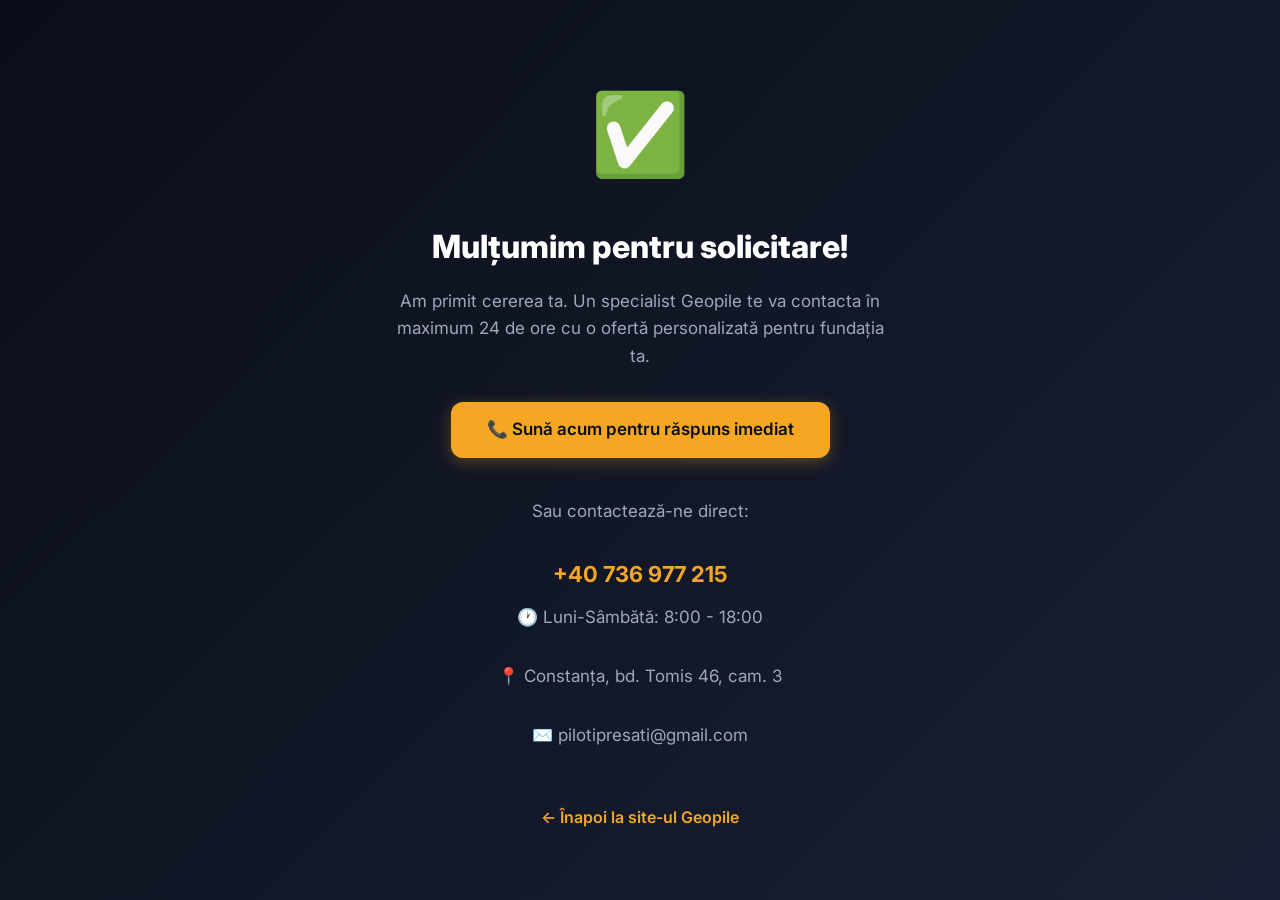
==== multumim.html @ 4d6eda62 "Initial: high-conversion landing page for FB ads (Romanian market) - Single-page landing optimized f" ====
<!DOCTYPE html>
<html lang="ro">
<head>
    <meta charset="UTF-8">
    <meta name="viewport" content="width=device-width, initial-scale=1.0">
    <title>Mulțumim! — Geopile</title>
    <link rel="preconnect" href="https://fonts.googleapis.com">
    <link rel="preconnect" href="https://fonts.gstatic.com" crossorigin>
    <link href="https://fonts.googleapis.com/css2?family=Inter:wght@400;500;600;700;800;900&display=swap" rel="stylesheet">
    <link rel="stylesheet" href="style.css">
    
    <!-- Meta Pixel Code -->
    <script>
    !function(f,b,e,v,n,t,s)
    {if(f.fbq)return;n=f.fbq=function(){n.callMethod?
    n.callMethod.apply(n,arguments):n.queue.push(arguments)};
    if(!f._fbq)f._fbq=n;n.push=n;n.loaded=!0;n.version='2.0';
    n.queue=[];t=b.createElement(e);t.async=!0;
    t.src=v;s=b.getElementsByTagName(e)[0];
    s.parentNode.insertBefore(t,s)}(window, document,'script',
    'https://connect.facebook.net/en_US/fbevents.js');
    fbq('init', 'YOUR_PIXEL_ID_HERE');
    fbq('track', 'PageView');
    // Track successful form submission as Lead conversion
    fbq('track', 'Lead', {
        content_name: 'Geopile Form Submission',
        content_category: 'Foundation Inquiry',
        value: 1,
        currency: 'EUR'
    });
    </script>
    <noscript><img height="1" width="1" style="display:none"
    src="https://www.facebook.com/tr?id=YOUR_PIXEL_ID_HERE&ev=PageView&noscript=1"/></noscript>
</head>
<body>

<section class="thank-you">
    <div class="thank-you-content">
        <div class="thank-you-icon">✅</div>
        <h1>Mulțumim pentru solicitare!</h1>
        <p>Am primit cererea ta. Un specialist Geopile te va contacta în maximum 24 de ore cu o ofertă personalizată pentru fundația ta.</p>
        
        <a href="tel:+40736977215" class="btn btn-primary btn-lg" onclick="fbq('track', 'Contact');">
            📞 Sună acum pentru răspuns imediat
        </a>
        
        <div class="thank-you-phone">
            <p>Sau contactează-ne direct:</p>
            <a href="tel:+40736977215">+40 736 977 215</a>
            <p style="margin-top: 12px;">🕐 Luni-Sâmbătă: 8:00 - 18:00</p>
            <p>📍 Constanța, bd. Tomis 46, cam. 3</p>
            <p>✉️ pilotipresati@gmail.com</p>
        </div>
        
        <a href="https://geopile.eu/" style="display: inline-block; margin-top: 24px; color: #f5a623; font-weight: 600;">← Înapoi la site-ul Geopile</a>
    </div>
</section>

</body>
</html>
---- style.css ----
/* ===== RESET & BASE ===== */
*, *::before, *::after {
    box-sizing: border-box;
    margin: 0;
    padding: 0;
}

:root {
    --dark: #0a0e1a;
    --dark-2: #131826;
    --dark-3: #1a2033;
    --accent: #f5a623;
    --accent-2: #ff8c00;
    --accent-hover: #e0941a;
    --white: #ffffff;
    --gray: #a0a8b8;
    --gray-light: #e8ebf0;
    --green: #22c55e;
    --radius: 12px;
    --shadow: 0 4px 24px rgba(0, 0, 0, 0.15);
    --shadow-lg: 0 8px 40px rgba(0, 0, 0, 0.25);
    --container: 1140px;
}

html {
    scroll-behavior: smooth;
    -webkit-text-size-adjust: 100%;
}

body {
    font-family: 'Inter', -apple-system, BlinkMacSystemFont, 'Segoe UI', Roboto, sans-serif;
    font-size: 16px;
    line-height: 1.6;
    color: var(--dark);
    background: var(--white);
    overflow-x: hidden;
}

img {
    max-width: 100%;
    height: auto;
    display: block;
}

a {
    color: inherit;
    text-decoration: none;
}

.container {
    max-width: var(--container);
    margin: 0 auto;
    padding: 0 20px;
}

/* ===== BUTTONS ===== */
.btn {
    display: inline-flex;
    align-items: center;
    justify-content: center;
    gap: 8px;
    padding: 12px 28px;
    border-radius: var(--radius);
    font-weight: 600;
    font-size: 15px;
    transition: all 0.25s ease;
    cursor: pointer;
    border: none;
    text-align: center;
    line-height: 1.4;
}

.btn-primary {
    background: var(--accent);
    color: var(--dark);
    box-shadow: 0 4px 16px rgba(245, 166, 35, 0.3);
}

.btn-primary:hover {
    background: var(--accent-hover);
    transform: translateY(-2px);
    box-shadow: 0 6px 24px rgba(245, 166, 35, 0.4);
}

.btn-outline {
    background: transparent;
    color: var(--white);
    border: 2px solid rgba(255, 255, 255, 0.3);
}

.btn-outline:hover {
    background: rgba(255, 255, 255, 0.1);
    border-color: var(--white);
}

.btn-lg {
    padding: 16px 36px;
    font-size: 17px;
}

.btn-block {
    width: 100%;
    display: flex;
}

/* ===== STICKY CTA (mobile) ===== */
.sticky-cta {
    position: fixed;
    bottom: 0;
    left: 0;
    right: 0;
    display: flex;
    z-index: 1000;
    background: var(--dark);
    padding: 10px 12px;
    gap: 8px;
    box-shadow: 0 -4px 20px rgba(0, 0, 0, 0.3);
    display: none;
}

.sticky-btn {
    flex: 1;
    display: flex;
    align-items: center;
    justify-content: center;
    gap: 6px;
    padding: 14px 8px;
    border-radius: 10px;
    font-weight: 700;
    font-size: 14px;
    transition: all 0.2s;
}

.sticky-call {
    background: var(--accent);
    color: var(--dark);
}

.sticky-form {
    background: var(--dark-3);
    color: var(--white);
    border: 1px solid var(--accent);
}

@media (max-width: 768px) {
    .sticky-cta {
        display: flex;
    }
    
    body {
        padding-bottom: 70px;
    }
}

/* ===== HERO ===== */
.hero {
    position: relative;
    min-height: 90vh;
    display: flex;
    align-items: center;
    background: linear-gradient(135deg, #0a0e1a 0%, #1a2033 50%, #0d1b2a 100%);
    overflow: hidden;
}

.hero::before {
    content: '';
    position: absolute;
    top: 0;
    left: 0;
    right: 0;
    bottom: 0;
    background-image: url('https://geopile.eu/wp-content/uploads/2023/10/hero-bg.jpg');
    background-size: cover;
    background-position: center;
    opacity: 0.3;
}

.hero-overlay {
    position: absolute;
    top: 0;
    left: 0;
    right: 0;
    bottom: 0;
    background: linear-gradient(180deg, rgba(10, 14, 26, 0.7) 0%, rgba(10, 14, 26, 0.85) 100%);
}

.hero-content {
    position: relative;
    z-index: 2;
    max-width: 720px;
    padding: 60px 20px;
    margin: 0 auto;
    text-align: center;
}

.hero-badge {
    display: inline-block;
    background: rgba(245, 166, 35, 0.15);
    color: var(--accent);
    padding: 8px 20px;
    border-radius: 50px;
    font-size: 14px;
    font-weight: 600;
    margin-bottom: 24px;
    border: 1px solid rgba(245, 166, 35, 0.3);
}

.hero h1 {
    font-size: clamp(32px, 6vw, 56px);
    font-weight: 900;
    line-height: 1.15;
    color: var(--white);
    margin-bottom: 20px;
    letter-spacing: -0.5px;
}

.accent {
    color: var(--accent);
}

.hero-subtitle {
    font-size: clamp(16px, 3vw, 20px);
    color: var(--gray);
    margin-bottom: 32px;
    max-width: 580px;
    margin-left: auto;
    margin-right: auto;
}

.hero-ctas {
    display: flex;
    gap: 16px;
    justify-content: center;
    flex-wrap: wrap;
    margin-bottom: 32px;
}

.hero-trust {
    display: flex;
    gap: 24px;
    justify-content: center;
    flex-wrap: wrap;
}

.trust-item {
    color: var(--gray-light);
    font-size: 14px;
    font-weight: 500;
}

@media (max-width: 600px) {
    .hero-ctas {
        flex-direction: column;
    }
    
    .hero-ctas .btn {
        width: 100%;
    }
    
    .hero-trust {
        flex-direction: column;
        gap: 8px;
    }
}

/* ===== TRUST BAR ===== */
.trust-bar {
    background: var(--dark-2);
    padding: 40px 0;
}

.trust-grid {
    display: grid;
    grid-template-columns: repeat(4, 1fr);
    gap: 20px;
    text-align: center;
}

.trust-stat {
    padding: 10px;
}

.stat-number {
    font-size: clamp(28px, 5vw, 42px);
    font-weight: 900;
    color: var(--accent);
    line-height: 1;
}

.stat-label {
    color: var(--gray);
    font-size: 14px;
    margin-top: 6px;
}

@media (max-width: 600px) {
    .trust-grid {
        grid-template-columns: repeat(2, 1fr);
        gap: 30px 10px;
    }
}

/* ===== SECTION HEADER ===== */
.section-header {
    text-align: center;
    margin-bottom: 48px;
    padding: 0 10px;
}

.section-header.light h2,
.section-header.light p {
    color: var(--white);
}

.section-tag {
    display: inline-block;
    background: rgba(245, 166, 35, 0.1);
    color: var(--accent);
    padding: 6px 16px;
    border-radius: 50px;
    font-size: 13px;
    font-weight: 700;
    text-transform: uppercase;
    letter-spacing: 0.5px;
    margin-bottom: 16px;
}

.section-header h2 {
    font-size: clamp(26px, 4vw, 38px);
    font-weight: 800;
    color: var(--dark);
    margin-bottom: 12px;
    letter-spacing: -0.5px;
}

.section-header p {
    color: var(--gray);
    font-size: 17px;
}

/* ===== SERVICES ===== */
.services {
    padding: 80px 0;
    background: var(--gray-light);
}

.services-grid {
    display: grid;
    grid-template-columns: repeat(3, 1fr);
    gap: 24px;
}

.service-card {
    background: var(--white);
    border-radius: var(--radius);
    padding: 32px 28px;
    box-shadow: var(--shadow);
    transition: all 0.3s ease;
    border-top: 4px solid transparent;
}

.service-card:hover {
    transform: translateY(-6px);
    box-shadow: var(--shadow-lg);
    border-top-color: var(--accent);
}

.service-icon {
    font-size: 40px;
    margin-bottom: 16px;
}

.service-card h3 {
    font-size: 20px;
    font-weight: 700;
    margin-bottom: 12px;
    color: var(--dark);
}

.service-card p {
    color: var(--gray);
    font-size: 15px;
    margin-bottom: 16px;
}

.service-card ul {
    list-style: none;
    padding: 0;
}

.service-card ul li {
    padding: 4px 0;
    color: var(--dark-2);
    font-size: 14px;
    position: relative;
    padding-left: 20px;
}

.service-card ul li::before {
    content: '✓';
    color: var(--accent);
    font-weight: 700;
    position: absolute;
    left: 0;
}

@media (max-width: 900px) {
    .services-grid {
        grid-template-columns: repeat(2, 1fr);
    }
}

@media (max-width: 600px) {
    .services-grid {
        grid-template-columns: 1fr;
    }
    
    .services {
        padding: 60px 0;
    }
}

/* ===== WHY US ===== */
.why-us {
    padding: 80px 0;
    background: var(--dark);
}

.why-grid {
    display: grid;
    grid-template-columns: repeat(3, 1fr);
    gap: 32px;
}

.why-item {
    text-align: center;
}

.why-icon {
    font-size: 48px;
    margin-bottom: 16px;
}

.why-item h3 {
    font-size: 18px;
    font-weight: 700;
    color: var(--white);
    margin-bottom: 10px;
}

.why-item p {
    color: var(--gray);
    font-size: 15px;
    line-height: 1.6;
}

@media (max-width: 900px) {
    .why-grid {
        grid-template-columns: repeat(2, 1fr);
    }
}

@media (max-width: 600px) {
    .why-grid {
        grid-template-columns: 1fr;
        gap: 28px;
    }
}

/* ===== PROCESS ===== */
.process {
    padding: 80px 0;
    background: var(--white);
}

.process-steps {
    display: grid;
    grid-template-columns: repeat(4, 1fr);
    gap: 24px;
    position: relative;
}

.process-steps::before {
    content: '';
    position: absolute;
    top: 30px;
    left: 12%;
    right: 12%;
    height: 2px;
    background: linear-gradient(90deg, var(--accent) 0%, var(--accent-2) 100%);
    opacity: 0.3;
}

.step {
    text-align: center;
    position: relative;
    z-index: 1;
}

.step-number {
    width: 60px;
    height: 60px;
    border-radius: 50%;
    background: var(--accent);
    color: var(--dark);
    font-size: 24px;
    font-weight: 900;
    display: flex;
    align-items: center;
    justify-content: center;
    margin: 0 auto 16px;
    box-shadow: 0 4px 16px rgba(245, 166, 35, 0.4);
    border: 4px solid var(--white);
}

.step-content h3 {
    font-size: 17px;
    font-weight: 700;
    margin-bottom: 8px;
}

.step-content p {
    color: var(--gray);
    font-size: 14px;
}

@media (max-width: 768px) {
    .process-steps {
        grid-template-columns: repeat(2, 1fr);
        gap: 32px;
    }
    
    .process-steps::before {
        display: none;
    }
}

@media (max-width: 480px) {
    .process-steps {
        grid-template-columns: 1fr;
    }
}

/* ===== PROJECTS ===== */
.projects {
    padding: 80px 0;
    background: var(--gray-light);
}

.projects-grid {
    display: grid;
    grid-template-columns: repeat(4, 1fr);
    gap: 20px;
    margin-bottom: 40px;
}

.project-card {
    position: relative;
    border-radius: var(--radius);
    overflow: hidden;
    aspect-ratio: 4/3;
    box-shadow: var(--shadow);
    cursor: pointer;
}

.project-card img {
    width: 100%;
    height: 100%;
    object-fit: cover;
    transition: transform 0.4s ease;
}

.project-card:hover img {
    transform: scale(1.08);
}

.project-overlay {
    position: absolute;
    bottom: 0;
    left: 0;
    right: 0;
    padding: 16px;
    background: linear-gradient(180deg, transparent 0%, rgba(10, 14, 26, 0.9) 100%);
    display: flex;
    flex-direction: column;
    gap: 4px;
}

.project-year {
    color: var(--accent);
    font-weight: 700;
    font-size: 14px;
}

.project-type {
    color: var(--white);
    font-size: 13px;
}

.projects-cta {
    text-align: center;
}

@media (max-width: 768px) {
    .projects-grid {
        grid-template-columns: repeat(2, 1fr);
    }
}

@media (max-width: 480px) {
    .projects-grid {
        grid-template-columns: 1fr;
    }
}

/* ===== TESTIMONIALS ===== */
.testimonials {
    padding: 80px 0;
    background: var(--white);
}

.testimonials-grid {
    display: grid;
    grid-template-columns: repeat(3, 1fr);
    gap: 24px;
}

.testimonial-card {
    background: var(--gray-light);
    border-radius: var(--radius);
    padding: 28px;
    position: relative;
}

.testimonial-card::before {
    content: '"';
    position: absolute;
    top: 10px;
    right: 24px;
    font-size: 64px;
    color: var(--accent);
    opacity: 0.2;
    line-height: 1;
}

.stars {
    margin-bottom: 12px;
    font-size: 16px;
}

.testimonial-card p {
    color: var(--dark-2);
    font-size: 15px;
    margin-bottom: 16px;
    font-style: italic;
}

.testimonial-author strong {
    display: block;
    font-size: 15px;
    color: var(--dark);
}

.testimonial-author span {
    color: var(--gray);
    font-size: 13px;
}

@media (max-width: 768px) {
    .testimonials-grid {
        grid-template-columns: 1fr;
    }
}

/* ===== LEAD FORM ===== */
.lead-section {
    padding: 80px 0;
    background: linear-gradient(135deg, var(--dark) 0%, var(--dark-3) 100%);
}

.lead-wrapper {
    display: grid;
    grid-template-columns: 1fr 1fr;
    gap: 48px;
    align-items: center;
}

.lead-info h2 {
    font-size: clamp(26px, 4vw, 36px);
    font-weight: 800;
    color: var(--white);
    margin-bottom: 16px;
}

.lead-info > p {
    color: var(--gray);
    font-size: 17px;
    margin-bottom: 28px;
}

.lead-benefits {
    display: flex;
    flex-direction: column;
    gap: 14px;
    margin-bottom: 32px;
}

.lead-benefit {
    display: flex;
    align-items: center;
    gap: 12px;
    color: var(--gray-light);
    font-size: 15px;
}

.lead-contact {
    padding-top: 24px;
    border-top: 1px solid rgba(255, 255, 255, 0.1);
}

.lead-contact p {
    color: var(--gray);
    font-size: 14px;
    margin-bottom: 8px;
}

.phone-link {
    display: inline-block;
    font-size: 28px;
    font-weight: 800;
    color: var(--accent);
    margin-bottom: 4px;
}

.hours {
    font-size: 13px !important;
    color: var(--gray) !important;
}

.lead-form-wrapper {
    background: var(--white);
    border-radius: 16px;
    padding: 36px 32px;
    box-shadow: var(--shadow-lg);
}

.lead-form-wrapper h3 {
    font-size: 22px;
    font-weight: 700;
    margin-bottom: 24px;
    color: var(--dark);
}

.form-group {
    margin-bottom: 18px;
}

.form-group label {
    display: block;
    font-size: 14px;
    font-weight: 600;
    margin-bottom: 6px;
    color: var(--dark-2);
}

.form-group input,
.form-group select,
.form-group textarea {
    width: 100%;
    padding: 12px 16px;
    border: 2px solid #e0e4ec;
    border-radius: 8px;
    font-size: 15px;
    font-family: inherit;
    transition: border-color 0.2s;
    background: var(--white);
    color: var(--dark);
}

.form-group input:focus,
.form-group select:focus,
.form-group textarea:focus {
    outline: none;
    border-color: var(--accent);
}

.form-group textarea {
    resize: vertical;
}

.form-disclaimer {
    text-align: center;
    font-size: 13px;
    color: var(--gray);
    margin-top: 12px;
}

@media (max-width: 768px) {
    .lead-wrapper {
        grid-template-columns: 1fr;
        gap: 32px;
    }
    
    .lead-form-wrapper {
        padding: 28px 20px;
    }
}

/* ===== FOOTER ===== */
.footer {
    background: var(--dark);
    color: var(--gray);
    padding: 60px 0 20px;
}

.footer-grid {
    display: grid;
    grid-template-columns: 2fr 1fr 1fr;
    gap: 40px;
    margin-bottom: 40px;
}

.footer-col h4 {
    color: var(--white);
    font-size: 18px;
    font-weight: 700;
    margin-bottom: 16px;
}

.footer-col p {
    font-size: 14px;
    line-height: 1.7;
    margin-bottom: 16px;
}

.footer-col ul {
    list-style: none;
    padding: 0;
}

.footer-col ul li {
    padding: 4px 0;
    font-size: 14px;
}

.footer-col ul li a {
    color: var(--gray);
    transition: color 0.2s;
}

.footer-col ul li a:hover {
    color: var(--accent);
}

.footer-social {
    display: flex;
    gap: 16px;
}

.footer-social a {
    color: var(--accent);
    font-size: 14px;
    font-weight: 600;
}

.footer-bottom {
    padding-top: 24px;
    border-top: 1px solid rgba(255, 255, 255, 0.08);
    text-align: center;
    font-size: 13px;
}

.footer-bottom a {
    color: var(--gray);
}

@media (max-width: 768px) {
    .footer-grid {
        grid-template-columns: 1fr;
        gap: 28px;
    }
}

/* ===== THANK YOU PAGE ===== */
.thank-you {
    min-height: 100vh;
    display: flex;
    align-items: center;
    justify-content: center;
    background: linear-gradient(135deg, var(--dark) 0%, var(--dark-3) 100%);
    padding: 20px;
    text-align: center;
}

.thank-you-content {
    max-width: 500px;
}

.thank-you-icon {
    font-size: 80px;
    margin-bottom: 24px;
}

.thank-you h1 {
    font-size: 32px;
    font-weight: 800;
    color: var(--white);
    margin-bottom: 16px;
}

.thank-you p {
    color: var(--gray);
    font-size: 17px;
    margin-bottom: 32px;
}

.thank-you .btn {
    margin-bottom: 16px;
}

.thank-you-phone {
    display: block;
    margin-top: 24px;
    color: var(--gray);
    font-size: 15px;
}

.thank-you-phone a {
    color: var(--accent);
    font-weight: 700;
    font-size: 22px;
}
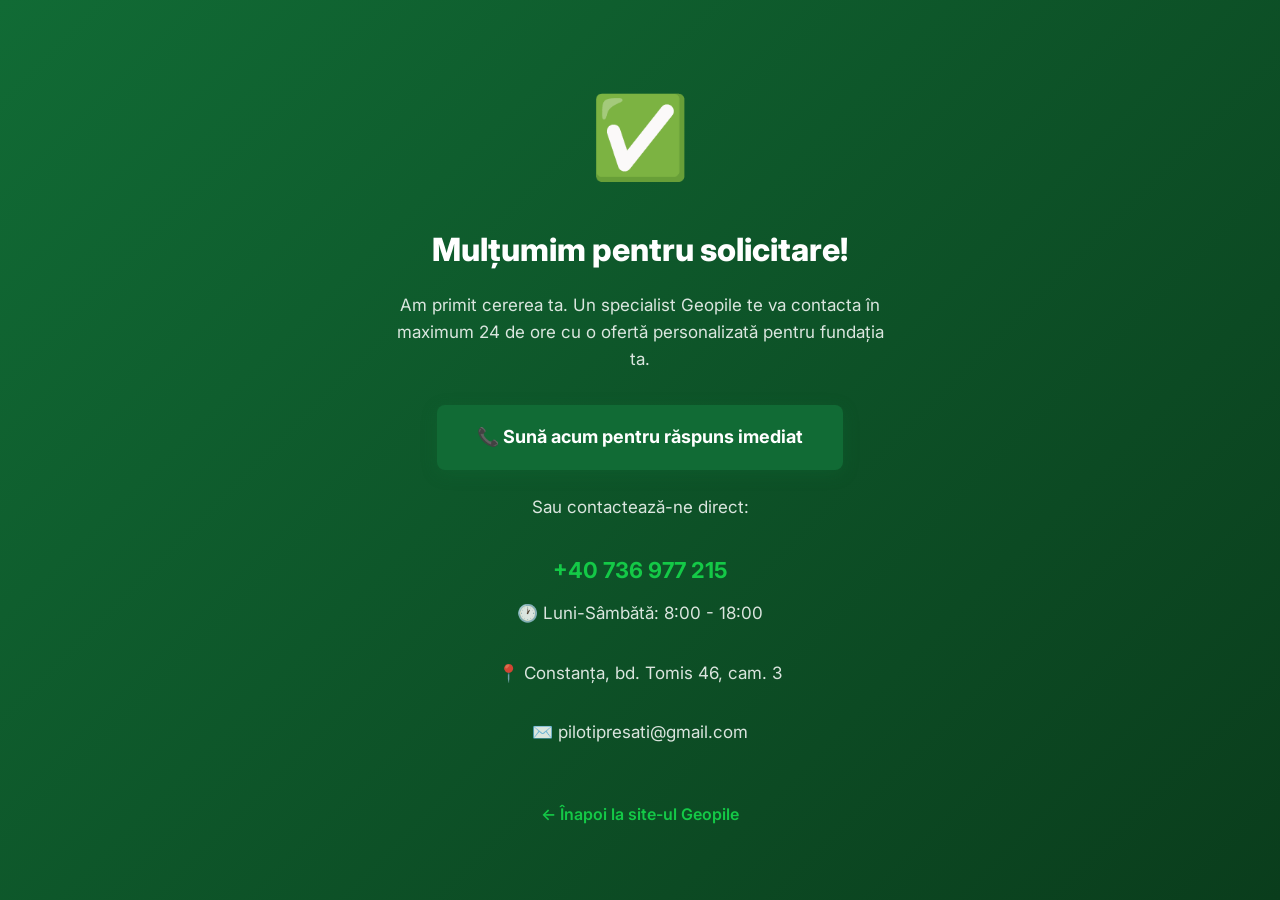
==== commit 795a65d3: "Redesign: concria.kiev.ua style with geopile.eu content - Green color scheme (#116b35 / #4fb725 / #1" ====
--- a/multumim.html
+++ b/multumim.html
@@ -9,7 +9,7 @@
     <link href="https://fonts.googleapis.com/css2?family=Inter:wght@400;500;600;700;800;900&display=swap" rel="stylesheet">
     <link rel="stylesheet" href="style.css">
     
-    <!-- Meta Pixel Code -->
+    <!-- Meta Pixel -->
     <script>
     !function(f,b,e,v,n,t,s)
     {if(f.fbq)return;n=f.fbq=function(){n.callMethod?
@@ -21,7 +21,6 @@
     'https://connect.facebook.net/en_US/fbevents.js');
     fbq('init', 'YOUR_PIXEL_ID_HERE');
     fbq('track', 'PageView');
-    // Track successful form submission as Lead conversion
     fbq('track', 'Lead', {
         content_name: 'Geopile Form Submission',
         content_category: 'Foundation Inquiry',
@@ -40,7 +39,7 @@
         <h1>Mulțumim pentru solicitare!</h1>
         <p>Am primit cererea ta. Un specialist Geopile te va contacta în maximum 24 de ore cu o ofertă personalizată pentru fundația ta.</p>
         
-        <a href="tel:+40736977215" class="btn btn-primary btn-lg" onclick="fbq('track', 'Contact');">
+        <a href="tel:+40736977215" class="btn btn-primary btn-lg" onclick="fbq('track','Contact');">
             📞 Sună acum pentru răspuns imediat
         </a>
         
@@ -52,7 +51,7 @@
             <p>✉️ pilotipresati@gmail.com</p>
         </div>
         
-        <a href="https://geopile.eu/" style="display: inline-block; margin-top: 24px; color: #f5a623; font-weight: 600;">← Înapoi la site-ul Geopile</a>
+        <a href="https://geopile.eu/" style="display: inline-block; margin-top: 24px; color: #14c947; font-weight: 600;">← Înapoi la site-ul Geopile</a>
     </div>
 </section>
 
--- a/style.css
+++ b/style.css
@@ -1,31 +1,24 @@
-/* ===== RESET & BASE ===== */
-*, *::before, *::after {
-    box-sizing: border-box;
-    margin: 0;
-    padding: 0;
-}
+/* ===== RESET ===== */
+*, *::before, *::after { box-sizing: border-box; margin: 0; padding: 0; }
 
 :root {
-    --dark: #0a0e1a;
-    --dark-2: #131826;
-    --dark-3: #1a2033;
-    --accent: #f5a623;
-    --accent-2: #ff8c00;
-    --accent-hover: #e0941a;
+    --green-dark: #116b35;
+    --green: #4fb725;
+    --green-light: #14c947;
+    --green-pale: #e8f5e9;
+    --dark: #1a1a1a;
+    --dark-2: #242424;
+    --gray: #666;
+    --gray-light: #f5f5f5;
+    --gray-border: #e0e0e0;
     --white: #ffffff;
-    --gray: #a0a8b8;
-    --gray-light: #e8ebf0;
-    --green: #22c55e;
-    --radius: 12px;
-    --shadow: 0 4px 24px rgba(0, 0, 0, 0.15);
-    --shadow-lg: 0 8px 40px rgba(0, 0, 0, 0.25);
-    --container: 1140px;
-}
-
-html {
-    scroll-behavior: smooth;
-    -webkit-text-size-adjust: 100%;
-}
+    --radius: 8px;
+    --shadow: 0 2px 16px rgba(0,0,0,0.08);
+    --shadow-lg: 0 8px 32px rgba(0,0,0,0.12);
+    --container: 1200px;
+}
+
+html { scroll-behavior: smooth; -webkit-text-size-adjust: 100%; }
 
 body {
     font-family: 'Inter', -apple-system, BlinkMacSystemFont, 'Segoe UI', Roboto, sans-serif;
@@ -36,897 +29,334 @@
     overflow-x: hidden;
 }
 
-img {
-    max-width: 100%;
-    height: auto;
-    display: block;
-}
-
-a {
-    color: inherit;
-    text-decoration: none;
-}
-
-.container {
-    max-width: var(--container);
-    margin: 0 auto;
-    padding: 0 20px;
-}
+img { max-width: 100%; height: auto; display: block; }
+a { color: inherit; text-decoration: none; }
+
+.container { max-width: var(--container); margin: 0 auto; padding: 0 20px; }
 
 /* ===== BUTTONS ===== */
 .btn {
-    display: inline-flex;
-    align-items: center;
-    justify-content: center;
-    gap: 8px;
-    padding: 12px 28px;
-    border-radius: var(--radius);
-    font-weight: 600;
-    font-size: 15px;
-    transition: all 0.25s ease;
-    cursor: pointer;
-    border: none;
-    text-align: center;
-    line-height: 1.4;
-}
-
+    display: inline-flex; align-items: center; justify-content: center; gap: 8px;
+    padding: 14px 32px; border-radius: var(--radius); font-weight: 700;
+    font-size: 16px; transition: all 0.25s; cursor: pointer; border: none; text-align: center;
+}
 .btn-primary {
-    background: var(--accent);
-    color: var(--dark);
-    box-shadow: 0 4px 16px rgba(245, 166, 35, 0.3);
-}
-
-.btn-primary:hover {
-    background: var(--accent-hover);
-    transform: translateY(-2px);
-    box-shadow: 0 6px 24px rgba(245, 166, 35, 0.4);
-}
-
-.btn-outline {
-    background: transparent;
-    color: var(--white);
-    border: 2px solid rgba(255, 255, 255, 0.3);
-}
-
-.btn-outline:hover {
-    background: rgba(255, 255, 255, 0.1);
-    border-color: var(--white);
-}
-
-.btn-lg {
-    padding: 16px 36px;
-    font-size: 17px;
-}
-
-.btn-block {
-    width: 100%;
-    display: flex;
-}
-
-/* ===== STICKY CTA (mobile) ===== */
+    background: var(--green-dark); color: var(--white);
+    box-shadow: 0 4px 16px rgba(17,107,53,0.3);
+}
+.btn-primary:hover { background: var(--green); transform: translateY(-2px); box-shadow: 0 6px 24px rgba(17,107,53,0.4); }
+.btn-outline { background: transparent; color: var(--white); border: 2px solid rgba(255,255,255,0.4); }
+.btn-outline:hover { background: rgba(255,255,255,0.1); border-color: var(--white); }
+.btn-lg { padding: 18px 40px; font-size: 18px; }
+.btn-block { width: 100%; display: flex; }
+
+/* ===== STICKY CTA ===== */
 .sticky-cta {
-    position: fixed;
-    bottom: 0;
-    left: 0;
-    right: 0;
-    display: flex;
-    z-index: 1000;
-    background: var(--dark);
-    padding: 10px 12px;
-    gap: 8px;
-    box-shadow: 0 -4px 20px rgba(0, 0, 0, 0.3);
-    display: none;
-}
-
+    position: fixed; bottom: 0; left: 0; right: 0; display: none;
+    z-index: 1000; background: var(--white); padding: 10px 12px; gap: 8px;
+    box-shadow: 0 -4px 20px rgba(0,0,0,0.15); border-top: 3px solid var(--green-dark);
+}
 .sticky-btn {
-    flex: 1;
-    display: flex;
-    align-items: center;
-    justify-content: center;
-    gap: 6px;
-    padding: 14px 8px;
-    border-radius: 10px;
-    font-weight: 700;
-    font-size: 14px;
-    transition: all 0.2s;
-}
-
-.sticky-call {
-    background: var(--accent);
-    color: var(--dark);
-}
-
-.sticky-form {
-    background: var(--dark-3);
-    color: var(--white);
-    border: 1px solid var(--accent);
-}
-
+    flex: 1; display: flex; align-items: center; justify-content: center; gap: 6px;
+    padding: 14px 8px; border-radius: 10px; font-weight: 700; font-size: 15px; transition: all 0.2s;
+}
+.sticky-call { background: var(--green-dark); color: var(--white); }
+.sticky-form { background: var(--green-pale); color: var(--green-dark); border: 2px solid var(--green-dark); }
 @media (max-width: 768px) {
-    .sticky-cta {
-        display: flex;
-    }
-    
-    body {
-        padding-bottom: 70px;
-    }
-}
+    .sticky-cta { display: flex; }
+    body { padding-bottom: 72px; }
+}
+
+/* ===== HEADER ===== */
+.header {
+    position: sticky; top: 0; z-index: 100;
+    background: var(--white); border-bottom: 1px solid var(--gray-border);
+    box-shadow: 0 1px 8px rgba(0,0,0,0.04);
+}
+.header-inner {
+    display: flex; align-items: center; justify-content: space-between;
+    padding: 12px 0; gap: 20px;
+}
+.logo img { height: 40px; }
+.nav { display: flex; gap: 28px; }
+.nav a { font-size: 15px; font-weight: 600; color: var(--dark); transition: color 0.2s; }
+.nav a:hover { color: var(--green-dark); }
+.header-phone { font-weight: 700; color: var(--green-dark); font-size: 16px; white-space: nowrap; }
+@media (max-width: 900px) { .nav { display: none; } }
+@media (max-width: 600px) { .header-phone { font-size: 14px; } }
 
 /* ===== HERO ===== */
 .hero {
-    position: relative;
-    min-height: 90vh;
-    display: flex;
-    align-items: center;
-    background: linear-gradient(135deg, #0a0e1a 0%, #1a2033 50%, #0d1b2a 100%);
+    position: relative; min-height: 85vh; display: flex; align-items: center;
     overflow: hidden;
 }
-
-.hero::before {
-    content: '';
-    position: absolute;
-    top: 0;
-    left: 0;
-    right: 0;
-    bottom: 0;
-    background-image: url('https://geopile.eu/wp-content/uploads/2023/10/hero-bg.jpg');
-    background-size: cover;
-    background-position: center;
-    opacity: 0.3;
-}
-
+.hero-bg {
+    position: absolute; inset: 0; background-size: cover; background-position: center;
+}
 .hero-overlay {
-    position: absolute;
-    top: 0;
-    left: 0;
-    right: 0;
-    bottom: 0;
-    background: linear-gradient(180deg, rgba(10, 14, 26, 0.7) 0%, rgba(10, 14, 26, 0.85) 100%);
-}
-
+    position: absolute; inset: 0;
+    background: linear-gradient(135deg, rgba(17,107,53,0.92) 0%, rgba(10,40,20,0.88) 100%);
+}
 .hero-content {
-    position: relative;
-    z-index: 2;
-    max-width: 720px;
-    padding: 60px 20px;
-    margin: 0 auto;
-    text-align: center;
-}
-
+    position: relative; z-index: 2; padding: 60px 0; max-width: 700px;
+}
 .hero-badge {
-    display: inline-block;
-    background: rgba(245, 166, 35, 0.15);
-    color: var(--accent);
-    padding: 8px 20px;
-    border-radius: 50px;
-    font-size: 14px;
-    font-weight: 600;
-    margin-bottom: 24px;
-    border: 1px solid rgba(245, 166, 35, 0.3);
-}
-
+    display: inline-block; background: rgba(255,255,255,0.15); color: var(--white);
+    padding: 8px 20px; border-radius: 50px; font-size: 14px; font-weight: 600;
+    margin-bottom: 24px; border: 1px solid rgba(255,255,255,0.3);
+}
 .hero h1 {
-    font-size: clamp(32px, 6vw, 56px);
-    font-weight: 900;
-    line-height: 1.15;
-    color: var(--white);
-    margin-bottom: 20px;
-    letter-spacing: -0.5px;
-}
-
-.accent {
-    color: var(--accent);
-}
-
+    font-size: clamp(30px, 5.5vw, 52px); font-weight: 900; line-height: 1.15;
+    color: var(--white); margin-bottom: 20px; letter-spacing: -0.5px;
+}
+.accent { color: var(--green-light); }
 .hero-subtitle {
-    font-size: clamp(16px, 3vw, 20px);
-    color: var(--gray);
-    margin-bottom: 32px;
-    max-width: 580px;
-    margin-left: auto;
-    margin-right: auto;
-}
-
-.hero-ctas {
-    display: flex;
-    gap: 16px;
-    justify-content: center;
-    flex-wrap: wrap;
-    margin-bottom: 32px;
-}
-
-.hero-trust {
-    display: flex;
-    gap: 24px;
-    justify-content: center;
-    flex-wrap: wrap;
-}
-
-.trust-item {
-    color: var(--gray-light);
-    font-size: 14px;
-    font-weight: 500;
-}
-
+    font-size: clamp(16px, 2.5vw, 19px); color: rgba(255,255,255,0.9);
+    margin-bottom: 32px; max-width: 560px;
+}
+.hero-ctas { display: flex; gap: 16px; flex-wrap: wrap; margin-bottom: 32px; }
+.hero-trust { display: flex; gap: 24px; flex-wrap: wrap; }
+.trust-item { color: rgba(255,255,255,0.95); font-size: 14px; font-weight: 500; }
 @media (max-width: 600px) {
-    .hero-ctas {
-        flex-direction: column;
-    }
-    
-    .hero-ctas .btn {
-        width: 100%;
-    }
-    
-    .hero-trust {
-        flex-direction: column;
-        gap: 8px;
-    }
+    .hero-ctas { flex-direction: column; }
+    .hero-ctas .btn { width: 100%; }
+    .hero-trust { flex-direction: column; gap: 8px; }
 }
 
 /* ===== TRUST BAR ===== */
-.trust-bar {
-    background: var(--dark-2);
-    padding: 40px 0;
-}
-
+.trust-bar { background: var(--green-dark); padding: 36px 0; }
 .trust-grid {
-    display: grid;
-    grid-template-columns: repeat(4, 1fr);
-    gap: 20px;
-    text-align: center;
-}
-
-.trust-stat {
-    padding: 10px;
-}
-
-.stat-number {
-    font-size: clamp(28px, 5vw, 42px);
-    font-weight: 900;
-    color: var(--accent);
-    line-height: 1;
-}
-
-.stat-label {
-    color: var(--gray);
-    font-size: 14px;
-    margin-top: 6px;
-}
-
+    display: grid; grid-template-columns: repeat(4, 1fr); gap: 20px; text-align: center;
+}
+.stat-number { font-size: clamp(28px, 5vw, 44px); font-weight: 900; color: var(--white); line-height: 1; }
+.stat-label { color: rgba(255,255,255,0.8); font-size: 14px; margin-top: 6px; }
+@media (max-width: 600px) { .trust-grid { grid-template-columns: repeat(2,1fr); gap: 24px 10px; } }
+
+/* ===== SECTION HEADER ===== */
+.section-header { text-align: center; margin-bottom: 48px; padding: 0 10px; }
+.section-tag {
+    display: inline-block; background: var(--green-pale); color: var(--green-dark);
+    padding: 6px 16px; border-radius: 50px; font-size: 13px; font-weight: 700;
+    text-transform: uppercase; letter-spacing: 0.5px; margin-bottom: 16px;
+}
+.section-header h2 {
+    font-size: clamp(26px, 4vw, 38px); font-weight: 800; color: var(--dark);
+    margin-bottom: 12px; letter-spacing: -0.5px;
+}
+.section-header p { color: var(--gray); font-size: 17px; }
+.section-tag.light { background: rgba(255,255,255,0.15); color: var(--white); }
+
+/* ===== ADVANTAGES ===== */
+.advantages { padding: 80px 0; background: var(--white); }
+.adv-grid { display: grid; grid-template-columns: repeat(3, 1fr); gap: 24px; }
+.adv-card {
+    background: var(--white); border: 2px solid var(--gray-border); border-radius: var(--radius);
+    padding: 32px 28px; transition: all 0.3s;
+}
+.adv-card:hover { border-color: var(--green); box-shadow: var(--shadow-lg); transform: translateY(-4px); }
+.adv-icon { font-size: 44px; margin-bottom: 16px; }
+.adv-card h3 { font-size: 20px; font-weight: 700; margin-bottom: 12px; color: var(--dark); }
+.adv-card p { color: var(--gray); font-size: 15px; }
+@media (max-width: 900px) { .adv-grid { grid-template-columns: repeat(2,1fr); } }
+@media (max-width: 600px) { .adv-grid { grid-template-columns: 1fr; } .advantages { padding: 60px 0; } }
+
+/* ===== PILE TYPES ===== */
+.pile-types { padding: 80px 0; background: var(--gray-light); }
+.pile-types-wrapper {
+    display: grid; grid-template-columns: 1fr 1fr; gap: 48px; align-items: center;
+}
+.pile-image img { border-radius: var(--radius); box-shadow: var(--shadow-lg); width: 100%; }
+.pile-info h3 { font-size: 26px; font-weight: 800; margin-bottom: 20px; color: var(--dark); }
+.pile-specs { margin-bottom: 20px; }
+.spec-row {
+    display: flex; justify-content: space-between; padding: 12px 0;
+    border-bottom: 1px solid var(--gray-border);
+}
+.spec-label { font-weight: 600; color: var(--dark); }
+.spec-value { color: var(--green-dark); font-weight: 700; }
+.pile-desc { color: var(--gray); font-size: 15px; line-height: 1.7; }
+@media (max-width: 768px) { .pile-types-wrapper { grid-template-columns: 1fr; gap: 32px; } }
+
+/* ===== COMPARISON TABLE ===== */
+.comparison { padding: 80px 0; background: var(--white); }
+.table-wrapper { overflow-x: auto; -webkit-overflow-scrolling: touch; border-radius: var(--radius); box-shadow: var(--shadow); }
+.compare-table { width: 100%; border-collapse: collapse; min-width: 700px; }
+.compare-table th {
+    background: var(--green-dark); color: var(--white); padding: 16px 12px;
+    font-size: 14px; font-weight: 700; text-align: center;
+}
+.compare-table th.highlight { background: var(--green); position: relative; }
+.compare-table th.highlight::after {
+    content: '★'; position: absolute; top: 4px; right: 8px; font-size: 12px; color: var(--white);
+}
+.compare-table td {
+    padding: 14px 12px; text-align: center; font-size: 14px;
+    border-bottom: 1px solid var(--gray-border); color: var(--dark);
+}
+.compare-table td:first-child { text-align: left; font-weight: 600; }
+.compare-table td.highlight { background: var(--green-pale); color: var(--green-dark); font-weight: 700; }
+.compare-table tbody tr:hover { background: #fafafa; }
+.compare-table tbody tr:hover td.highlight { background: #d4edda; }
+
+/* ===== APPLICATIONS ===== */
+.applications { padding: 80px 0; background: var(--gray-light); }
+.app-grid { display: grid; grid-template-columns: repeat(3, 1fr); gap: 24px; }
+.app-item {
+    background: var(--white); border-radius: var(--radius); padding: 28px 24px;
+    text-align: center; box-shadow: var(--shadow); transition: transform 0.3s;
+}
+.app-item:hover { transform: translateY(-4px); }
+.app-icon { font-size: 40px; margin-bottom: 12px; }
+.app-item p { color: var(--dark); font-size: 15px; font-weight: 500; }
+@media (max-width: 900px) { .app-grid { grid-template-columns: repeat(2,1fr); } }
+@media (max-width: 600px) { .app-grid { grid-template-columns: 1fr; } }
+
+/* ===== SERVICES ===== */
+.services { padding: 80px 0; background: var(--white); }
+.services-grid { display: grid; grid-template-columns: repeat(3, 1fr); gap: 24px; }
+.service-card {
+    background: var(--white); border: 2px solid var(--gray-border); border-radius: var(--radius);
+    padding: 32px 28px; transition: all 0.3s;
+}
+.service-card:hover { border-color: var(--green); box-shadow: var(--shadow-lg); transform: translateY(-4px); }
+.service-icon { font-size: 40px; margin-bottom: 16px; }
+.service-card h3 { font-size: 20px; font-weight: 700; margin-bottom: 12px; }
+.service-card p { color: var(--gray); font-size: 15px; margin-bottom: 16px; }
+.service-card ul { list-style: none; padding: 0; }
+.service-card ul li { padding: 4px 0; font-size: 14px; padding-left: 20px; position: relative; }
+.service-card ul li::before { content: '✓'; color: var(--green-dark); font-weight: 700; position: absolute; left: 0; }
+@media (max-width: 900px) { .services-grid { grid-template-columns: repeat(2,1fr); } }
+@media (max-width: 600px) { .services-grid { grid-template-columns: 1fr; } }
+
+/* ===== PROCESS ===== */
+.process { padding: 80px 0; background: var(--gray-light); }
+.process-steps {
+    display: grid; grid-template-columns: repeat(3, 1fr); gap: 24px;
+}
+.step {
+    background: var(--white); border-radius: var(--radius); padding: 28px 24px;
+    position: relative; box-shadow: var(--shadow);
+}
+.step-number {
+    width: 48px; height: 48px; border-radius: 50%; background: var(--green-dark);
+    color: var(--white); font-size: 22px; font-weight: 900;
+    display: flex; align-items: center; justify-content: center; margin-bottom: 16px;
+}
+.step-content h3 { font-size: 17px; font-weight: 700; margin-bottom: 8px; }
+.step-content p { color: var(--gray); font-size: 14px; }
+.process-note {
+    text-align: center; margin-top: 32px; padding: 20px;
+    background: var(--green-pale); border-radius: var(--radius);
+}
+.process-note p { color: var(--green-dark); font-weight: 700; font-size: 16px; }
+@media (max-width: 900px) { .process-steps { grid-template-columns: repeat(2,1fr); } }
+@media (max-width: 600px) { .process-steps { grid-template-columns: 1fr; } }
+
+/* ===== PROJECTS ===== */
+.projects { padding: 80px 0; background: var(--white); }
+.projects-grid {
+    display: grid; grid-template-columns: repeat(4, 1fr); gap: 16px;
+}
+.project-card {
+    position: relative; border-radius: var(--radius); overflow: hidden;
+    aspect-ratio: 4/3; box-shadow: var(--shadow); cursor: pointer;
+}
+.project-card img { width: 100%; height: 100%; object-fit: cover; transition: transform 0.4s; }
+.project-card:hover img { transform: scale(1.08); }
+.project-overlay {
+    position: absolute; bottom: 0; left: 0; right: 0; padding: 14px;
+    background: linear-gradient(180deg, transparent 0%, rgba(17,107,53,0.95) 100%);
+    display: flex; flex-direction: column; gap: 2px;
+}
+.project-year { color: var(--white); font-weight: 700; font-size: 14px; }
+.project-type { color: rgba(255,255,255,0.85); font-size: 12px; }
+@media (max-width: 900px) { .projects-grid { grid-template-columns: repeat(3,1fr); } }
+@media (max-width: 600px) { .projects-grid { grid-template-columns: repeat(2,1fr); } }
+
+/* ===== STATS BAR ===== */
+.stats-bar { padding: 60px 0; background: var(--green-dark); }
+.stats-grid {
+    display: grid; grid-template-columns: repeat(4, 1fr); gap: 20px;
+    text-align: center; margin-bottom: 32px;
+}
+.stat-item .stat-big { font-size: clamp(32px, 5vw, 48px); font-weight: 900; color: var(--white); }
+.stat-item .stat-text { color: rgba(255,255,255,0.8); font-size: 14px; margin-top: 4px; }
+.stats-features {
+    display: grid; grid-template-columns: repeat(2, 1fr); gap: 12px 32px;
+    max-width: 800px; margin: 0 auto;
+}
+.stat-feature {
+    color: rgba(255,255,255,0.95); font-size: 15px; padding: 6px 0;
+}
 @media (max-width: 600px) {
-    .trust-grid {
-        grid-template-columns: repeat(2, 1fr);
-        gap: 30px 10px;
-    }
-}
-
-/* ===== SECTION HEADER ===== */
-.section-header {
-    text-align: center;
-    margin-bottom: 48px;
-    padding: 0 10px;
-}
-
-.section-header.light h2,
-.section-header.light p {
-    color: var(--white);
-}
-
-.section-tag {
-    display: inline-block;
-    background: rgba(245, 166, 35, 0.1);
-    color: var(--accent);
-    padding: 6px 16px;
-    border-radius: 50px;
-    font-size: 13px;
-    font-weight: 700;
-    text-transform: uppercase;
-    letter-spacing: 0.5px;
-    margin-bottom: 16px;
-}
-
-.section-header h2 {
-    font-size: clamp(26px, 4vw, 38px);
-    font-weight: 800;
-    color: var(--dark);
-    margin-bottom: 12px;
-    letter-spacing: -0.5px;
-}
-
-.section-header p {
-    color: var(--gray);
-    font-size: 17px;
-}
-
-/* ===== SERVICES ===== */
-.services {
-    padding: 80px 0;
-    background: var(--gray-light);
-}
-
-.services-grid {
-    display: grid;
-    grid-template-columns: repeat(3, 1fr);
-    gap: 24px;
-}
-
-.service-card {
-    background: var(--white);
-    border-radius: var(--radius);
-    padding: 32px 28px;
-    box-shadow: var(--shadow);
-    transition: all 0.3s ease;
-    border-top: 4px solid transparent;
-}
-
-.service-card:hover {
-    transform: translateY(-6px);
-    box-shadow: var(--shadow-lg);
-    border-top-color: var(--accent);
-}
-
-.service-icon {
-    font-size: 40px;
-    margin-bottom: 16px;
-}
-
-.service-card h3 {
-    font-size: 20px;
-    font-weight: 700;
-    margin-bottom: 12px;
-    color: var(--dark);
-}
-
-.service-card p {
-    color: var(--gray);
-    font-size: 15px;
-    margin-bottom: 16px;
-}
-
-.service-card ul {
-    list-style: none;
-    padding: 0;
-}
-
-.service-card ul li {
-    padding: 4px 0;
-    color: var(--dark-2);
-    font-size: 14px;
-    position: relative;
-    padding-left: 20px;
-}
-
-.service-card ul li::before {
-    content: '✓';
-    color: var(--accent);
-    font-weight: 700;
-    position: absolute;
-    left: 0;
-}
-
-@media (max-width: 900px) {
-    .services-grid {
-        grid-template-columns: repeat(2, 1fr);
-    }
-}
-
-@media (max-width: 600px) {
-    .services-grid {
-        grid-template-columns: 1fr;
-    }
-    
-    .services {
-        padding: 60px 0;
-    }
-}
-
-/* ===== WHY US ===== */
-.why-us {
-    padding: 80px 0;
-    background: var(--dark);
-}
-
-.why-grid {
-    display: grid;
-    grid-template-columns: repeat(3, 1fr);
-    gap: 32px;
-}
-
-.why-item {
-    text-align: center;
-}
-
-.why-icon {
-    font-size: 48px;
-    margin-bottom: 16px;
-}
-
-.why-item h3 {
-    font-size: 18px;
-    font-weight: 700;
-    color: var(--white);
-    margin-bottom: 10px;
-}
-
-.why-item p {
-    color: var(--gray);
-    font-size: 15px;
-    line-height: 1.6;
-}
-
-@media (max-width: 900px) {
-    .why-grid {
-        grid-template-columns: repeat(2, 1fr);
-    }
-}
-
-@media (max-width: 600px) {
-    .why-grid {
-        grid-template-columns: 1fr;
-        gap: 28px;
-    }
-}
-
-/* ===== PROCESS ===== */
-.process {
-    padding: 80px 0;
-    background: var(--white);
-}
-
-.process-steps {
-    display: grid;
-    grid-template-columns: repeat(4, 1fr);
-    gap: 24px;
-    position: relative;
-}
-
-.process-steps::before {
-    content: '';
-    position: absolute;
-    top: 30px;
-    left: 12%;
-    right: 12%;
-    height: 2px;
-    background: linear-gradient(90deg, var(--accent) 0%, var(--accent-2) 100%);
-    opacity: 0.3;
-}
-
-.step {
-    text-align: center;
-    position: relative;
-    z-index: 1;
-}
-
-.step-number {
-    width: 60px;
-    height: 60px;
-    border-radius: 50%;
-    background: var(--accent);
-    color: var(--dark);
-    font-size: 24px;
-    font-weight: 900;
-    display: flex;
-    align-items: center;
-    justify-content: center;
-    margin: 0 auto 16px;
-    box-shadow: 0 4px 16px rgba(245, 166, 35, 0.4);
-    border: 4px solid var(--white);
-}
-
-.step-content h3 {
-    font-size: 17px;
-    font-weight: 700;
-    margin-bottom: 8px;
-}
-
-.step-content p {
-    color: var(--gray);
-    font-size: 14px;
-}
-
-@media (max-width: 768px) {
-    .process-steps {
-        grid-template-columns: repeat(2, 1fr);
-        gap: 32px;
-    }
-    
-    .process-steps::before {
-        display: none;
-    }
-}
-
-@media (max-width: 480px) {
-    .process-steps {
-        grid-template-columns: 1fr;
-    }
-}
-
-/* ===== PROJECTS ===== */
-.projects {
-    padding: 80px 0;
-    background: var(--gray-light);
-}
-
-.projects-grid {
-    display: grid;
-    grid-template-columns: repeat(4, 1fr);
-    gap: 20px;
-    margin-bottom: 40px;
-}
-
-.project-card {
-    position: relative;
-    border-radius: var(--radius);
-    overflow: hidden;
-    aspect-ratio: 4/3;
-    box-shadow: var(--shadow);
-    cursor: pointer;
-}
-
-.project-card img {
-    width: 100%;
-    height: 100%;
-    object-fit: cover;
-    transition: transform 0.4s ease;
-}
-
-.project-card:hover img {
-    transform: scale(1.08);
-}
-
-.project-overlay {
-    position: absolute;
-    bottom: 0;
-    left: 0;
-    right: 0;
-    padding: 16px;
-    background: linear-gradient(180deg, transparent 0%, rgba(10, 14, 26, 0.9) 100%);
-    display: flex;
-    flex-direction: column;
-    gap: 4px;
-}
-
-.project-year {
-    color: var(--accent);
-    font-weight: 700;
-    font-size: 14px;
-}
-
-.project-type {
-    color: var(--white);
-    font-size: 13px;
-}
-
-.projects-cta {
-    text-align: center;
-}
-
-@media (max-width: 768px) {
-    .projects-grid {
-        grid-template-columns: repeat(2, 1fr);
-    }
-}
-
-@media (max-width: 480px) {
-    .projects-grid {
-        grid-template-columns: 1fr;
-    }
-}
-
-/* ===== TESTIMONIALS ===== */
-.testimonials {
-    padding: 80px 0;
-    background: var(--white);
-}
-
-.testimonials-grid {
-    display: grid;
-    grid-template-columns: repeat(3, 1fr);
-    gap: 24px;
-}
-
-.testimonial-card {
-    background: var(--gray-light);
-    border-radius: var(--radius);
-    padding: 28px;
-    position: relative;
-}
-
-.testimonial-card::before {
-    content: '"';
-    position: absolute;
-    top: 10px;
-    right: 24px;
-    font-size: 64px;
-    color: var(--accent);
-    opacity: 0.2;
-    line-height: 1;
-}
-
-.stars {
-    margin-bottom: 12px;
-    font-size: 16px;
-}
-
-.testimonial-card p {
-    color: var(--dark-2);
-    font-size: 15px;
-    margin-bottom: 16px;
-    font-style: italic;
-}
-
-.testimonial-author strong {
-    display: block;
-    font-size: 15px;
-    color: var(--dark);
-}
-
-.testimonial-author span {
-    color: var(--gray);
-    font-size: 13px;
-}
-
-@media (max-width: 768px) {
-    .testimonials-grid {
-        grid-template-columns: 1fr;
-    }
-}
+    .stats-grid { grid-template-columns: repeat(2,1fr); gap: 24px 10px; }
+    .stats-features { grid-template-columns: 1fr; }
+}
+
+/* ===== ABOUT ===== */
+.about { padding: 80px 0; background: var(--gray-light); }
+.about-wrapper {
+    display: grid; grid-template-columns: 1fr 1fr; gap: 48px; align-items: center;
+}
+.about-image img { border-radius: var(--radius); box-shadow: var(--shadow-lg); width: 100%; }
+.about-content h2 { font-size: clamp(26px, 4vw, 36px); font-weight: 800; margin-bottom: 20px; }
+.about-content p { color: var(--gray); font-size: 16px; margin-bottom: 16px; line-height: 1.7; }
+.about-list { list-style: none; padding: 0; margin-top: 20px; }
+.about-list li { padding: 6px 0; color: var(--dark); font-size: 15px; font-weight: 500; }
+@media (max-width: 768px) { .about-wrapper { grid-template-columns: 1fr; gap: 32px; } }
 
 /* ===== LEAD FORM ===== */
-.lead-section {
-    padding: 80px 0;
-    background: linear-gradient(135deg, var(--dark) 0%, var(--dark-3) 100%);
-}
-
-.lead-wrapper {
-    display: grid;
-    grid-template-columns: 1fr 1fr;
-    gap: 48px;
-    align-items: center;
-}
-
-.lead-info h2 {
-    font-size: clamp(26px, 4vw, 36px);
-    font-weight: 800;
-    color: var(--white);
-    margin-bottom: 16px;
-}
-
-.lead-info > p {
-    color: var(--gray);
-    font-size: 17px;
-    margin-bottom: 28px;
-}
-
-.lead-benefits {
-    display: flex;
-    flex-direction: column;
-    gap: 14px;
-    margin-bottom: 32px;
-}
-
-.lead-benefit {
-    display: flex;
-    align-items: center;
-    gap: 12px;
-    color: var(--gray-light);
-    font-size: 15px;
-}
-
-.lead-contact {
-    padding-top: 24px;
-    border-top: 1px solid rgba(255, 255, 255, 0.1);
-}
-
-.lead-contact p {
-    color: var(--gray);
-    font-size: 14px;
-    margin-bottom: 8px;
-}
-
-.phone-link {
-    display: inline-block;
-    font-size: 28px;
-    font-weight: 800;
-    color: var(--accent);
-    margin-bottom: 4px;
-}
-
-.hours {
-    font-size: 13px !important;
-    color: var(--gray) !important;
-}
-
-.lead-form-wrapper {
-    background: var(--white);
-    border-radius: 16px;
-    padding: 36px 32px;
-    box-shadow: var(--shadow-lg);
-}
-
-.lead-form-wrapper h3 {
-    font-size: 22px;
-    font-weight: 700;
-    margin-bottom: 24px;
-    color: var(--dark);
-}
-
-.form-group {
-    margin-bottom: 18px;
-}
-
-.form-group label {
-    display: block;
-    font-size: 14px;
-    font-weight: 600;
-    margin-bottom: 6px;
-    color: var(--dark-2);
-}
-
-.form-group input,
-.form-group select,
-.form-group textarea {
-    width: 100%;
-    padding: 12px 16px;
-    border: 2px solid #e0e4ec;
-    border-radius: 8px;
-    font-size: 15px;
-    font-family: inherit;
-    transition: border-color 0.2s;
-    background: var(--white);
-    color: var(--dark);
-}
-
-.form-group input:focus,
-.form-group select:focus,
-.form-group textarea:focus {
-    outline: none;
-    border-color: var(--accent);
-}
-
-.form-group textarea {
-    resize: vertical;
-}
-
-.form-disclaimer {
-    text-align: center;
-    font-size: 13px;
-    color: var(--gray);
-    margin-top: 12px;
-}
-
-@media (max-width: 768px) {
-    .lead-wrapper {
-        grid-template-columns: 1fr;
-        gap: 32px;
-    }
-    
-    .lead-form-wrapper {
-        padding: 28px 20px;
-    }
-}
+.lead-section { padding: 80px 0; background: var(--green-dark); }
+.lead-wrapper { display: grid; grid-template-columns: 1fr 1fr; gap: 48px; align-items: center; }
+.lead-info h2 { font-size: clamp(26px, 4vw, 36px); font-weight: 800; color: var(--white); margin-bottom: 16px; }
+.lead-info > p { color: rgba(255,255,255,0.85); font-size: 17px; margin-bottom: 28px; }
+.lead-benefits { display: flex; flex-direction: column; gap: 14px; margin-bottom: 32px; }
+.lead-benefit { display: flex; align-items: center; gap: 12px; color: rgba(255,255,255,0.95); font-size: 15px; }
+.lead-contact { padding-top: 24px; border-top: 1px solid rgba(255,255,255,0.15); }
+.lead-contact p { color: rgba(255,255,255,0.7); font-size: 14px; margin-bottom: 8px; }
+.phone-link { display: inline-block; font-size: 28px; font-weight: 800; color: var(--green-light); margin-bottom: 4px; }
+.hours { font-size: 13px !important; color: rgba(255,255,255,0.6) !important; }
+.lead-form-wrapper { background: var(--white); border-radius: 12px; padding: 36px 32px; box-shadow: var(--shadow-lg); }
+.lead-form-wrapper h3 { font-size: 22px; font-weight: 700; margin-bottom: 24px; color: var(--dark); }
+.form-group { margin-bottom: 18px; }
+.form-group label { display: block; font-size: 14px; font-weight: 600; margin-bottom: 6px; color: var(--dark-2); }
+.form-group input, .form-group select, .form-group textarea {
+    width: 100%; padding: 12px 16px; border: 2px solid var(--gray-border);
+    border-radius: 8px; font-size: 15px; font-family: inherit; transition: border-color 0.2s; background: var(--white);
+}
+.form-group input:focus, .form-group select:focus, .form-group textarea:focus {
+    outline: none; border-color: var(--green-dark);
+}
+.form-group textarea { resize: vertical; }
+.form-disclaimer { text-align: center; font-size: 13px; color: var(--gray); margin-top: 12px; }
+@media (max-width: 768px) { .lead-wrapper { grid-template-columns: 1fr; gap: 32px; } .lead-form-wrapper { padding: 28px 20px; } }
 
 /* ===== FOOTER ===== */
-.footer {
-    background: var(--dark);
-    color: var(--gray);
-    padding: 60px 0 20px;
-}
-
-.footer-grid {
-    display: grid;
-    grid-template-columns: 2fr 1fr 1fr;
-    gap: 40px;
-    margin-bottom: 40px;
-}
-
-.footer-col h4 {
-    color: var(--white);
-    font-size: 18px;
-    font-weight: 700;
-    margin-bottom: 16px;
-}
-
-.footer-col p {
-    font-size: 14px;
-    line-height: 1.7;
-    margin-bottom: 16px;
-}
-
-.footer-col ul {
-    list-style: none;
-    padding: 0;
-}
-
-.footer-col ul li {
-    padding: 4px 0;
-    font-size: 14px;
-}
-
-.footer-col ul li a {
-    color: var(--gray);
-    transition: color 0.2s;
-}
-
-.footer-col ul li a:hover {
-    color: var(--accent);
-}
-
-.footer-social {
-    display: flex;
-    gap: 16px;
-}
-
-.footer-social a {
-    color: var(--accent);
-    font-size: 14px;
-    font-weight: 600;
-}
-
+.footer { background: var(--dark); color: #999; padding: 60px 0 20px; }
+.footer-grid { display: grid; grid-template-columns: 2fr 1fr 1fr; gap: 40px; margin-bottom: 40px; }
+.footer-col h4 { color: var(--white); font-size: 18px; font-weight: 700; margin-bottom: 16px; }
+.footer-col p { font-size: 14px; line-height: 1.7; margin-bottom: 16px; }
+.footer-col ul { list-style: none; padding: 0; }
+.footer-col ul li { padding: 4px 0; font-size: 14px; }
+.footer-col ul li a { color: #999; transition: color 0.2s; }
+.footer-col ul li a:hover { color: var(--green-light); }
+.footer-social { display: flex; gap: 16px; }
+.footer-social a { color: var(--green-light); font-size: 14px; font-weight: 600; }
 .footer-bottom {
-    padding-top: 24px;
-    border-top: 1px solid rgba(255, 255, 255, 0.08);
-    text-align: center;
-    font-size: 13px;
-}
-
-.footer-bottom a {
-    color: var(--gray);
-}
-
-@media (max-width: 768px) {
-    .footer-grid {
-        grid-template-columns: 1fr;
-        gap: 28px;
-    }
-}
-
-/* ===== THANK YOU PAGE ===== */
+    padding-top: 24px; border-top: 1px solid rgba(255,255,255,0.08);
+    text-align: center; font-size: 13px;
+}
+.footer-bottom a { color: #999; }
+@media (max-width: 768px) { .footer-grid { grid-template-columns: 1fr; gap: 28px; } }
+
+/* ===== THANK YOU ===== */
 .thank-you {
-    min-height: 100vh;
-    display: flex;
-    align-items: center;
-    justify-content: center;
-    background: linear-gradient(135deg, var(--dark) 0%, var(--dark-3) 100%);
-    padding: 20px;
-    text-align: center;
-}
-
-.thank-you-content {
-    max-width: 500px;
-}
-
-.thank-you-icon {
-    font-size: 80px;
-    margin-bottom: 24px;
-}
-
-.thank-you h1 {
-    font-size: 32px;
-    font-weight: 800;
-    color: var(--white);
-    margin-bottom: 16px;
-}
-
-.thank-you p {
-    color: var(--gray);
-    font-size: 17px;
-    margin-bottom: 32px;
-}
-
-.thank-you .btn {
-    margin-bottom: 16px;
-}
-
-.thank-you-phone {
-    display: block;
-    margin-top: 24px;
-    color: var(--gray);
-    font-size: 15px;
-}
-
-.thank-you-phone a {
-    color: var(--accent);
-    font-weight: 700;
-    font-size: 22px;
-}
+    min-height: 100vh; display: flex; align-items: center; justify-content: center;
+    background: linear-gradient(135deg, var(--green-dark) 0%, #0a3d1c 100%); padding: 20px; text-align: center;
+}
+.thank-you-content { max-width: 500px; }
+.thank-you-icon { font-size: 80px; margin-bottom: 24px; }
+.thank-you h1 { font-size: 32px; font-weight: 800; color: var(--white); margin-bottom: 16px; }
+.thank-you p { color: rgba(255,255,255,0.85); font-size: 17px; margin-bottom: 32px; }
+.thank-you-phone { display: block; margin-top: 24px; }
+.thank-you-phone a { color: var(--green-light); font-weight: 700; font-size: 22px; }
